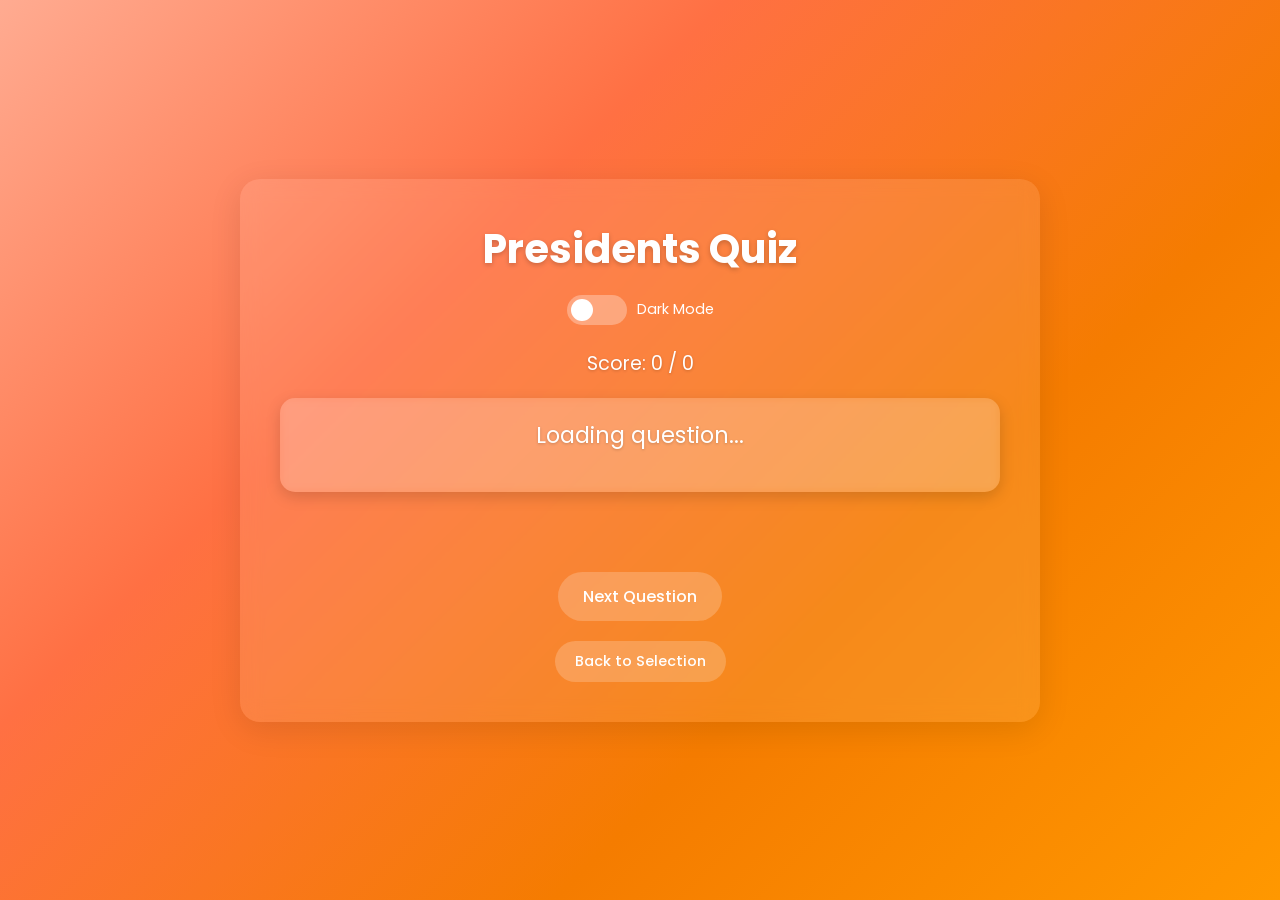
==== mcq.html @ 4af7848e "Add files via upload" ====
<!DOCTYPE html>
<html lang="en">
<head>
    <meta charset="UTF-8">
    <meta name="viewport" content="width=device-width, initial-scale=1.0">
    <title>Multiple Choice Quiz - APUSH Final Mastery</title>
    <link href="https://fonts.googleapis.com/css2?family=Poppins:wght@300;400;500;600;700&display=swap" rel="stylesheet">
    <link rel="stylesheet" href="shared.css">
    <style>
        * {
            margin: 0;
            padding: 0;
            box-sizing: border-box;
            font-family: 'Poppins', sans-serif;
        }
        
        body {
            min-height: 100vh;
            display: flex;
            justify-content: center;
            align-items: center;
            overflow-x: hidden;
            background-size: 400% 400%;
            animation: gradientBG 15s ease infinite;
        }
        
        body.presidents-mode {
            background: linear-gradient(-45deg, #ff9800, #f57c00, #ff7043, #ffab91);
        }
        
        body.events-mode {
            background: linear-gradient(-45deg, #1a237e, #0d47a1, #2196f3, #bbdefb);
        }
        
        @keyframes gradientBG {
            0% {
                background-position: 0% 50%;
            }
            50% {
                background-position: 100% 50%;
            }
            100% {
                background-position: 0% 50%;
            }
        }
        
        .container {
            width: 90%;
            max-width: 800px;
            text-align: center;
            padding: 40px;
            background: rgba(255, 255, 255, 0.1);
            backdrop-filter: blur(10px);
            border-radius: 20px;
            box-shadow: 0 8px 32px rgba(0, 0, 0, 0.1);
            transition: all 0.5s ease;
        }
        
        h1 {
            color: white;
            font-size: 2.5rem;
            margin-bottom: 1rem;
            text-shadow: 0 2px 5px rgba(0, 0, 0, 0.2);
        }
        
        .score-container {
            margin-bottom: 20px;
            color: white;
            font-size: 1.2rem;
            text-shadow: 0 1px 3px rgba(0, 0, 0, 0.2);
        }
        
        .question-container {
            margin-bottom: 30px;
            padding: 20px;
            background: rgba(255, 255, 255, 0.15);
            border-radius: 15px;
            box-shadow: 0 5px 15px rgba(0, 0, 0, 0.15);
            backdrop-filter: blur(5px);
        }
        
        .question {
            color: white;
            font-size: 1.4rem;
            margin-bottom: 20px;
            text-shadow: 0 1px 3px rgba(0, 0, 0, 0.2);
        }
        
        .options-container {
            display: grid;
            grid-template-columns: 1fr;
            gap: 15px;
        }
        
        .option {
            padding: 15px;
            background: rgba(255, 255, 255, 0.15);
            border-radius: 10px;
            cursor: pointer;
            transition: all 0.3s ease;
            color: white;
            text-align: left;
            display: flex;
            align-items: center;
            border: 2px solid transparent;
        }
        
        .option:hover {
            background: rgba(255, 255, 255, 0.25);
            transform: translateY(-3px);
            box-shadow: 0 5px 10px rgba(0, 0, 0, 0.1);
        }
        
        .option.correct {
            background: rgba(76, 175, 80, 0.3);
            border-color: rgba(76, 175, 80, 0.8);
            pointer-events: none;
        }
        
        .option.wrong {
            background: rgba(244, 67, 54, 0.3);
            border-color: rgba(244, 67, 54, 0.8);
            pointer-events: none;
        }
        
        .option-letter {
            width: 30px;
            height: 30px;
            background: rgba(255, 255, 255, 0.2);
            border-radius: 50%;
            display: flex;
            justify-content: center;
            align-items: center;
            margin-right: 15px;
            font-weight: 500;
        }
        
        .feedback {
            margin: 20px 0;
            padding: 15px;
            border-radius: 10px;
            color: white;
            font-size: 1.1rem;
            text-shadow: 0 1px 2px rgba(0, 0, 0, 0.2);
            opacity: 0;
            transition: opacity 0.3s ease;
        }
        
        .feedback.correct {
            background: rgba(76, 175, 80, 0.3);
            opacity: 1;
        }
        
        .feedback.wrong {
            background: rgba(244, 67, 54, 0.3);
            opacity: 1;
        }
        
        .controls {
            display: flex;
            justify-content: center;
            gap: 20px;
            margin-top: 20px;
        }
        
        .control-btn {
            padding: 12px 25px;
            background: rgba(255, 255, 255, 0.2);
            color: white;
            border: none;
            border-radius: 50px;
            font-size: 1rem;
            font-weight: 500;
            cursor: pointer;
            transition: all 0.3s ease;
        }
        
        .control-btn:hover {
            background: rgba(255, 255, 255, 0.3);
            transform: translateY(-3px);
        }
        
        .back-btn {
            display: inline-block;
            padding: 10px 20px;
            background: rgba(255, 255, 255, 0.2);
            color: white;
            border: none;
            border-radius: 50px;
            font-size: 0.9rem;
            font-weight: 500;
            cursor: pointer;
            transition: all 0.3s ease;
            text-decoration: none;
            margin-top: 20px;
        }
        
        .back-btn:hover {
            background: rgba(255, 255, 255, 0.3);
        }
        
        @media (max-width: 600px) {
            h1 {
                font-size: 2rem;
            }
            
            .question {
                font-size: 1.2rem;
            }
            
            .option {
                padding: 12px;
            }
        }
    </style>
</head>
<body>
    <div class="container">
        <h1 id="title">Multiple Choice Quiz</h1>
        
        <div class="score-container">
            Score: <span id="score">0</span> / <span id="total">0</span>
        </div>
        
        <div class="question-container">
            <div class="question" id="question">Loading question...</div>
            
            <div class="options-container" id="options">
                <!-- Options will be inserted here -->
            </div>
        </div>
        
        <div class="feedback" id="feedback"></div>
        
        <div class="controls">
            <button class="control-btn" id="next-btn">Next Question</button>
        </div>
        
        <a href="#" class="back-btn" id="back-btn">Back to Selection</a>
    </div>

    <script src="theme.js"></script>
    <script>
        document.addEventListener('DOMContentLoaded', () => {
            // Get study type from localStorage
            const studyType = localStorage.getItem('studyType') || 'presidents';
            
            // Add appropriate class to body based on study type
            document.body.classList.add(studyType + '-mode');
            
            // Set back button href based on study type
            document.getElementById('back-btn').href = studyType + '.html';
            
            // Update title based on study type
            document.getElementById('title').textContent = studyType === 'presidents' ? 'Presidents Quiz' : 'Pivotal Events Quiz';
            
            // Get data based on study type
            const studyData = JSON.parse(localStorage.getItem(studyType + 'Data')) || [];
            
            let score = 0;
            let currentQuestion = null;
            let questionCount = 0;
            const totalQuestions = 10;
            
            // Function to generate a random question
            const generateQuestion = () => {
                // Reset feedback
                document.getElementById('feedback').className = 'feedback';
                document.getElementById('feedback').textContent = '';
                
                // Enable all options
                document.querySelectorAll('.option').forEach(option => {
                    option.classList.remove('correct', 'wrong');
                    option.style.pointerEvents = 'auto';
                });
                
                // Generate a random index
                const randomIndex = Math.floor(Math.random() * studyData.length);
                const correctAnswer = studyData[randomIndex];
                
                let questionText = '';
                let options = [];
                
                if (studyType === 'presidents') {
                    // Generate a random question type (1: name->event, 2: event->name, 3: years->name)
                    const questionType = Math.floor(Math.random() * 2) + 1;
                    
                    if (questionType === 1) {
                        questionText = `Which significant event is associated with ${correctAnswer.name}'s presidency?`;
                        options.push({ text: correctAnswer.event, correct: true });
                        
                        // Get 3 wrong answers
                        while (options.length < 4) {
                            const randomWrongIndex = Math.floor(Math.random() * studyData.length);
                            if (randomWrongIndex !== randomIndex) {
                                const wrongOption = { text: studyData[randomWrongIndex].event, correct: false };
                                // Check if this option is already in the array
                                if (!options.some(opt => opt.text === wrongOption.text)) {
                                    options.push(wrongOption);
                                }
                            }
                        }
                    } else if (questionType === 2) {
                        questionText = `Which president is associated with: ${correctAnswer.event}?`;
                        options.push({ text: correctAnswer.name, correct: true });
                        
                        // Get 3 wrong answers
                        while (options.length < 4) {
                            const randomWrongIndex = Math.floor(Math.random() * studyData.length);
                            if (randomWrongIndex !== randomIndex) {
                                const wrongOption = { text: studyData[randomWrongIndex].name, correct: false };
                                // Check if this option is already in the array
                                if (!options.some(opt => opt.text === wrongOption.text)) {
                                    options.push(wrongOption);
                                }
                            }
                        }
                    } else {
                        questionText = `Which president served during ${correctAnswer.years}?`;
                        options.push({ text: correctAnswer.name, correct: true });
                        
                        // Get 3 wrong answers
                        while (options.length < 4) {
                            const randomWrongIndex = Math.floor(Math.random() * studyData.length);
                            if (randomWrongIndex !== randomIndex) {
                                const wrongOption = { text: studyData[randomWrongIndex].name, correct: false };
                                // Check if this option is already in the array
                                if (!options.some(opt => opt.text === wrongOption.text)) {
                                    options.push(wrongOption);
                                }
                            }
                        }
                    }
                } else {
                    // For events, generate random question type (1: date->event, 2: event->date)
                    const questionType = Math.floor(Math.random() * 2) + 1;
                    
                    if (questionType === 1) {
                        questionText = `What major event occurred in ${correctAnswer.year}?`;
                        options.push({ text: correctAnswer.event, correct: true });
                        
                        // Get 3 wrong answers
                        while (options.length < 4) {
                            const randomWrongIndex = Math.floor(Math.random() * studyData.length);
                            if (randomWrongIndex !== randomIndex) {
                                const wrongOption = { text: studyData[randomWrongIndex].event, correct: false };
                                // Check if this option is already in the array
                                if (!options.some(opt => opt.text === wrongOption.text)) {
                                    options.push(wrongOption);
                                }
                            }
                        }
                    } else {
                        questionText = `When did the following event occur: ${correctAnswer.event}?`;
                        options.push({ text: correctAnswer.year, correct: true });
                        
                        // Get 3 wrong answers
                        while (options.length < 4) {
                            const randomWrongIndex = Math.floor(Math.random() * studyData.length);
                            if (randomWrongIndex !== randomIndex) {
                                const wrongOption = { text: studyData[randomWrongIndex].year, correct: false };
                                // Check if this option is already in the array
                                if (!options.some(opt => opt.text === wrongOption.text)) {
                                    options.push(wrongOption);
                                }
                            }
                        }
                    }
                }
                
                // Shuffle options
                options.sort(() => Math.random() - 0.5);
                
                // Update question text
                document.getElementById('question').textContent = questionText;
                
                // Clear and populate options
                const optionsContainer = document.getElementById('options');
                optionsContainer.innerHTML = '';
                
                // Add letter to each option (A, B, C, D)
                const letters = ['A', 'B', 'C', 'D'];
                
                options.forEach((option, index) => {
                    const optionElement = document.createElement('div');
                    optionElement.className = 'option';
                    optionElement.innerHTML = `
                        <div class="option-letter">${letters[index]}</div>
                        <div>${option.text}</div>
                    `;
                    
                    // Add event listener for option selection
                    optionElement.addEventListener('click', () => selectOption(optionElement, option.correct));
                    
                    optionsContainer.appendChild(optionElement);
                });
                
                // Update current question
                currentQuestion = {
                    text: questionText,
                    options: options,
                    correctAnswer: correctAnswer
                };
                
                // Update question count and total
                questionCount++;
                document.getElementById('total').textContent = questionCount;
            };
            
            // Function to handle option selection
            const selectOption = (optionElement, isCorrect) => {
                // Disable all options
                document.querySelectorAll('.option').forEach(option => {
                    option.style.pointerEvents = 'none';
                });
                
                const feedback = document.getElementById('feedback');
                
                if (isCorrect) {
                    // Mark as correct
                    optionElement.classList.add('correct');
                    
                    // Show correct feedback
                    feedback.className = 'feedback correct';
                    feedback.textContent = 'Correct! ✓';
                    
                    // Update score
                    score++;
                    document.getElementById('score').textContent = score;
                } else {
                    // Mark as wrong
                    optionElement.classList.add('wrong');
                    
                    // Show wrong feedback
                    feedback.className = 'feedback wrong';
                    feedback.textContent = 'Incorrect! ✗';
                    
                    // Highlight the correct answer
                    document.querySelectorAll('.option').forEach((option, index) => {
                        if (currentQuestion.options[index].correct) {
                            option.classList.add('correct');
                        }
                    });
                }
                
                // Animate feedback
                feedback.animate([
                    { opacity: 0, transform: 'translateY(-10px)' },
                    { opacity: 1, transform: 'translateY(0)' }
                ], {
                    duration: 300,
                    fill: 'forwards',
                    easing: 'ease-out'
                });
            };
            
            // Function to handle next question button
            document.getElementById('next-btn').addEventListener('click', () => {
                if (questionCount < totalQuestions) {
                    generateQuestion();
                } else {
                    // Show final score
                    document.querySelector('.question-container').innerHTML = `
                        <div class="question">
                            Quiz Complete!
                        </div>
                        <p style="color: white; margin-top: 20px;">
                            You scored ${score} out of ${totalQuestions}!
                        </p>
                        <p style="color: white; margin-top: 10px;">
                            ${score === totalQuestions ? 'Perfect score! Great job!' : 
                              score >= totalQuestions * 0.8 ? 'Excellent work!' : 
                              score >= totalQuestions * 0.6 ? 'Good job!' : 
                              'Keep studying, you can do better!'}
                        </p>
                    `;
                    
                    // Hide feedback and next button
                    document.getElementById('feedback').style.display = 'none';
                    document.getElementById('next-btn').textContent = 'Restart Quiz';
                    document.getElementById('next-btn').addEventListener('click', () => {
                        location.reload();
                    }, { once: true });
                }
            });
            
            // Start the quiz
            generateQuestion();
            
            // Add fade-in animation
            const container = document.querySelector('.container');
            container.style.opacity = '0';
            container.style.transition = 'opacity 0.8s ease';
            
            
            setTimeout(() => {
                container.style.opacity = '1';
            }, 200);
        });
    </script>
</body>
</html>
---- shared.css ----
/* Additional Dark Mode Styles */
body.dark-mode .feedback.correct {
    background: rgba(40, 80, 40, 0.5);
}

body.dark-mode .feedback.wrong {
    background: rgba(80, 40, 40, 0.5);
}

body.dark-mode .option.correct {
    background: rgba(40, 80, 40, 0.5);
    border-color: rgba(60, 120, 60, 0.8);
}

body.dark-mode .option.wrong {
    background: rgba(80, 40, 40, 0.5);
    border-color: rgba(120, 60, 60, 0.8);
}

body.dark-mode .flashcard-front, 
body.dark-mode .flashcard-back {
    background: var(--card-bg-dark);
    box-shadow: 0 5px 15px rgba(0, 0, 0, 0.5);
}

body.dark-mode .card {
    background: var(--card-bg-dark);
    box-shadow: 0 4px 8px rgba(0, 0, 0, 0.5);
}

body.dark-mode .card.matched {
    background: rgba(40, 80, 40, 0.5);
    border-color: rgba(60, 120, 60, 0.8);
}

body.dark-mode .card.wrong {
    background: rgba(80, 40, 40, 0.5);
    border-color: rgba(120, 60, 60, 0.8);
}/* Common Variables */
:root {
    /* Light Mode Variables */
    --primary-bg-light-presidents: linear-gradient(-45deg, #ff9800, #f57c00, #ff7043, #ffab91);
    --primary-bg-light-events: linear-gradient(-45deg, #1a237e, #0d47a1, #2196f3, #bbdefb);
    --card-bg-light: rgba(255, 255, 255, 0.1);
    --text-color-light: white;
    --btn-bg-light: rgba(255, 255, 255, 0.2);
    --input-bg-light: rgba(255, 255, 255, 0.2);
    --input-border-light: rgba(255, 255, 255, 0.3);
    --card-shadow-light: 0 8px 32px rgba(0, 0, 0, 0.1);
    
    /* Dark Mode Variables - Dark Navy/Orange/Gray Theme */
    --primary-bg-dark-presidents: linear-gradient(-45deg, #7a2800, #5e1e00, #4d1700, #3d1200);
    --primary-bg-dark-events: linear-gradient(-45deg, #000320, #041035, #061b4a, #091e54);
    --card-bg-dark: rgba(20, 20, 30, 0.8);
    --text-color-dark: #d0d0d0;
    --btn-bg-dark: rgba(30, 30, 40, 0.8);
    --input-bg-dark: rgba(25, 25, 35, 0.8);
    --input-border-dark: rgba(50, 50, 70, 0.5);
    --card-shadow-dark: 0 8px 32px rgba(0, 0, 0, 0.5);
}

/* Theme Switch Styles */
.theme-switch-wrapper {
    display: flex;
    align-items: center;
    justify-content: center;
    margin-bottom: 1.5rem;
}

.theme-switch {
    display: inline-block;
    height: 30px;
    position: relative;
    width: 60px;
    margin-right: 10px;
}

.theme-switch input {
    display: none;
}

.slider {
    background-color: rgba(255, 255, 255, 0.3);
    bottom: 0;
    cursor: pointer;
    left: 0;
    position: absolute;
    right: 0;
    top: 0;
    transition: .4s;
}

.slider:before {
    background-color: white;
    bottom: 4px;
    content: "";
    height: 22px;
    left: 4px;
    position: absolute;
    transition: .4s;
    width: 22px;
}

input:checked + .slider {
    background-color: #212a45;
}

input:checked + .slider:before {
    transform: translateX(30px);
}

.slider.round {
    border-radius: 34px;
}

.slider.round:before {
    border-radius: 50%;
}

.theme-label {
    color: var(--text-color-light);
    font-size: 0.9rem;
    transition: color 0.5s ease;
}

body.dark-mode .theme-label {
    color: var(--text-color-dark);
}

/* Common Dark Mode Transformations */
body.presidents-mode {
    background: var(--primary-bg-light-presidents);
    background-size: 400% 400%;
    animation: gradientBG 15s ease infinite;
    transition: background 0.5s ease;
}

body.events-mode {
    background: var(--primary-bg-light-events);
    background-size: 400% 400%;
    animation: gradientBG 15s ease infinite;
    transition: background 0.5s ease;
}

body.dark-mode.presidents-mode {
    background: var(--primary-bg-dark-presidents);
}

body.dark-mode.events-mode {
    background: var(--primary-bg-dark-events);
}

.container, .question-container, .flashcard-container, .game-area, .match-game-container {
    background: var(--card-bg-light);
    box-shadow: var(--card-shadow-light);
    transition: background 0.5s ease, box-shadow 0.5s ease;
}

body.dark-mode .container, 
body.dark-mode .question-container, 
body.dark-mode .flashcard-container, 
body.dark-mode .game-area, 
body.dark-mode .match-game-container {
    background: var(--card-bg-dark);
    box-shadow: var(--card-shadow-dark);
}

h1, h2, h3, p, .question, .option, .card, .flashcard-front h2, .flashcard-back h2 {
    color: var(--text-color-light);
    transition: color 0.5s ease;
}

body.dark-mode h1, 
body.dark-mode h2, 
body.dark-mode h3, 
body.dark-mode p, 
body.dark-mode .question, 
body.dark-mode .option, 
body.dark-mode .card, 
body.dark-mode .flashcard-front h2, 
body.dark-mode .flashcard-back h2 {
    color: var(--text-color-dark);
}

.btn, .nav-btn, .control-btn, .back-btn, .reset-btn {
    background: var(--btn-bg-light);
    color: var(--text-color-light);
    transition: background 0.3s ease, color 0.3s ease;
}

body.dark-mode .btn, 
body.dark-mode .nav-btn, 
body.dark-mode .control-btn, 
body.dark-mode .back-btn, 
body.dark-mode .reset-btn {
    background: var(--btn-bg-dark);
    color: var(--text-color-dark);
}

.answer-input, .option {
    background: var(--input-bg-light);
    border-color: var(--input-border-light);
    color: var(--text-color-light);
    transition: background 0.3s ease, border-color 0.3s ease, color 0.3s ease;
}

body.dark-mode .answer-input, 
body.dark-mode .option {
    background: var(--input-bg-dark);
    border-color: var(--input-border-dark);
    color: var(--text-color-dark);
}
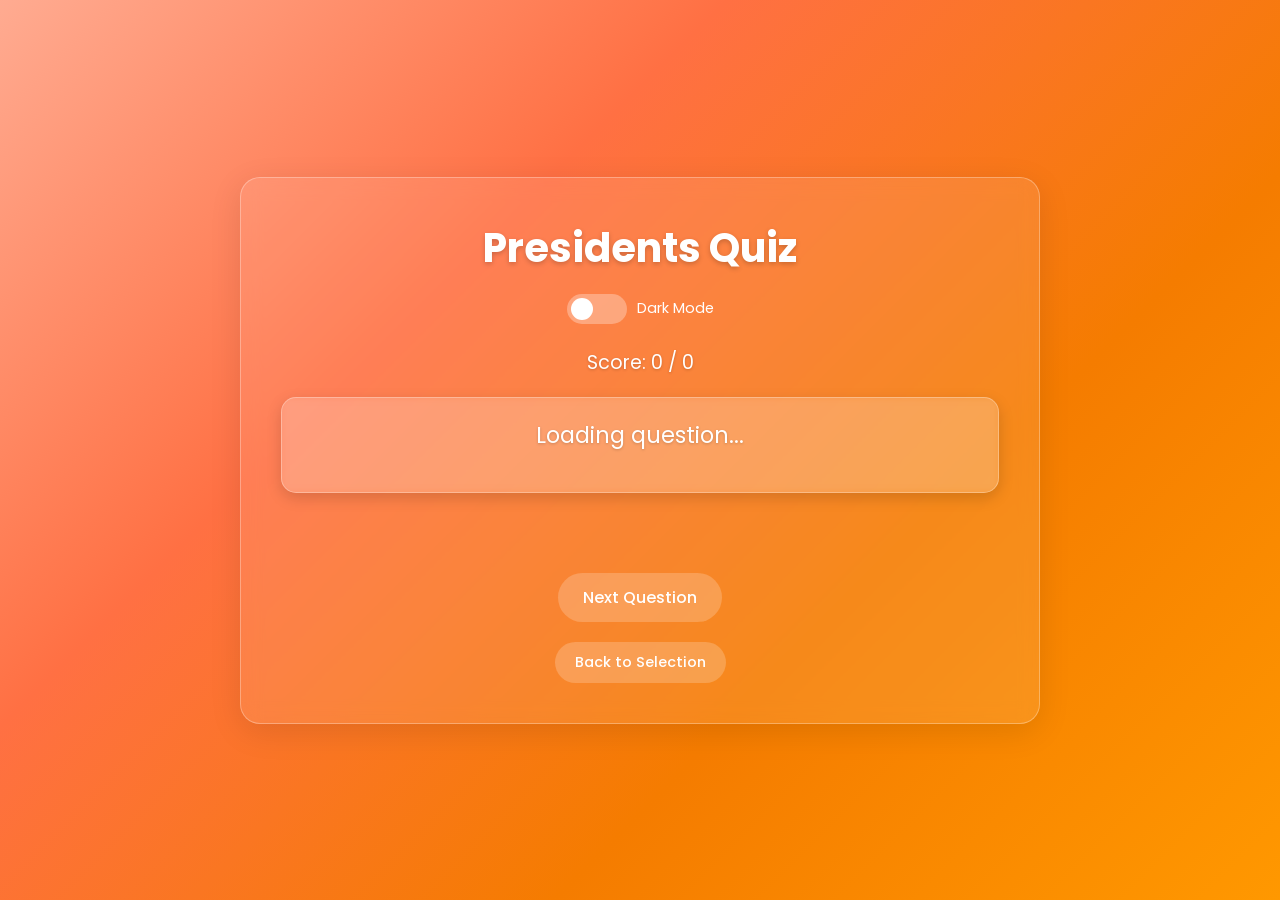
==== commit c08b1074: "fix mobile issues" ====
--- a/mcq.html
+++ b/mcq.html
@@ -126,6 +126,8 @@
         .option-letter {
             width: 30px;
             height: 30px;
+            min-width: 30px; /* Prevents shrinking */
+            min-height: 30px; /* Prevents shrinking */
             background: rgba(255, 255, 255, 0.2);
             border-radius: 50%;
             display: flex;
@@ -133,6 +135,12 @@
             align-items: center;
             margin-right: 15px;
             font-weight: 500;
+            flex-shrink: 0; /* Prevents shrinking */
+        }
+        
+        .option-text {
+            flex: 1; /* Takes remaining space */
+            word-break: break-word; /* Allows text to wrap nicely */
         }
         
         .feedback {
@@ -199,7 +207,8 @@
             background: rgba(255, 255, 255, 0.3);
         }
         
-        @media (max-width: 600px) {
+        /* Mobile responsive styles */
+        @media (max-width: 768px) {
             h1 {
                 font-size: 2rem;
             }
@@ -209,7 +218,44 @@
             }
             
             .option {
-                padding: 12px;
+                padding: 12px 10px;
+                align-items: flex-start;
+            }
+            
+            .option-letter {
+                width: 28px;
+                height: 28px;
+                min-width: 28px;
+                min-height: 28px;
+                margin-right: 10px;
+                font-size: 0.9rem;
+            }
+            
+            .container {
+                padding: 30px 20px;
+            }
+        }
+        
+        @media (max-width: 480px) {
+            h1 {
+                font-size: 1.8rem;
+            }
+            
+            .option-letter {
+                width: 26px;
+                height: 26px;
+                min-width: 26px;
+                min-height: 26px;
+                margin-right: 8px;
+                font-size: 0.8rem;
+            }
+            
+            .question {
+                font-size: 1.1rem;
+            }
+            
+            .container {
+                padding: 25px 15px;
             }
         }
     </style>
@@ -283,7 +329,7 @@
                 
                 if (studyType === 'presidents') {
                     // Generate a random question type (1: name->event, 2: event->name, 3: years->name)
-                    const questionType = Math.floor(Math.random() * 2) + 1;
+                    const questionType = Math.floor(Math.random() * 3) + 1;
                     
                     if (questionType === 1) {
                         questionText = `Which significant event is associated with ${correctAnswer.name}'s presidency?`;
@@ -386,7 +432,7 @@
                     optionElement.className = 'option';
                     optionElement.innerHTML = `
                         <div class="option-letter">${letters[index]}</div>
-                        <div>${option.text}</div>
+                        <div class="option-text">${option.text}</div>
                     `;
                     
                     // Add event listener for option selection
--- a/shared.css
+++ b/shared.css
@@ -1,62 +1,39 @@
-/* Additional Dark Mode Styles */
-body.dark-mode .feedback.correct {
-    background: rgba(40, 80, 40, 0.5);
-}
-
-body.dark-mode .feedback.wrong {
-    background: rgba(80, 40, 40, 0.5);
-}
-
-body.dark-mode .option.correct {
-    background: rgba(40, 80, 40, 0.5);
-    border-color: rgba(60, 120, 60, 0.8);
-}
-
-body.dark-mode .option.wrong {
-    background: rgba(80, 40, 40, 0.5);
-    border-color: rgba(120, 60, 60, 0.8);
-}
-
-body.dark-mode .flashcard-front, 
-body.dark-mode .flashcard-back {
-    background: var(--card-bg-dark);
-    box-shadow: 0 5px 15px rgba(0, 0, 0, 0.5);
-}
-
-body.dark-mode .card {
-    background: var(--card-bg-dark);
-    box-shadow: 0 4px 8px rgba(0, 0, 0, 0.5);
-}
-
-body.dark-mode .card.matched {
-    background: rgba(40, 80, 40, 0.5);
-    border-color: rgba(60, 120, 60, 0.8);
-}
-
-body.dark-mode .card.wrong {
-    background: rgba(80, 40, 40, 0.5);
-    border-color: rgba(120, 60, 60, 0.8);
-}/* Common Variables */
+/* Common Variables */
 :root {
     /* Light Mode Variables */
     --primary-bg-light-presidents: linear-gradient(-45deg, #ff9800, #f57c00, #ff7043, #ffab91);
     --primary-bg-light-events: linear-gradient(-45deg, #1a237e, #0d47a1, #2196f3, #bbdefb);
-    --card-bg-light: rgba(255, 255, 255, 0.1);
+    --card-bg-light: rgba(255, 255, 255, 0.25);
+    --card-bg-light-hover: rgba(255, 255, 255, 0.35);
     --text-color-light: white;
-    --btn-bg-light: rgba(255, 255, 255, 0.2);
-    --input-bg-light: rgba(255, 255, 255, 0.2);
-    --input-border-light: rgba(255, 255, 255, 0.3);
-    --card-shadow-light: 0 8px 32px rgba(0, 0, 0, 0.1);
+    --btn-bg-light: rgba(255, 255, 255, 0.3);
+    --input-bg-light: rgba(255, 255, 255, 0.3);
+    --input-border-light: rgba(255, 255, 255, 0.5);
+    --card-shadow-light: 0 8px 32px rgba(0, 0, 0, 0.15);
+    --card-border-light: 1px solid rgba(255, 255, 255, 0.3);
     
     /* Dark Mode Variables - Dark Navy/Orange/Gray Theme */
     --primary-bg-dark-presidents: linear-gradient(-45deg, #7a2800, #5e1e00, #4d1700, #3d1200);
     --primary-bg-dark-events: linear-gradient(-45deg, #000320, #041035, #061b4a, #091e54);
     --card-bg-dark: rgba(20, 20, 30, 0.8);
+    --card-bg-dark-hover: rgba(30, 30, 40, 0.8);
     --text-color-dark: #d0d0d0;
     --btn-bg-dark: rgba(30, 30, 40, 0.8);
     --input-bg-dark: rgba(25, 25, 35, 0.8);
     --input-border-dark: rgba(50, 50, 70, 0.5);
     --card-shadow-dark: 0 8px 32px rgba(0, 0, 0, 0.5);
+    --card-border-dark: 1px solid rgba(50, 50, 70, 0.3);
+    
+    /* Feedback and Status Colors */
+    --correct-bg-light: rgba(76, 175, 80, 0.3);
+    --correct-border-light: rgba(76, 175, 80, 0.8);
+    --correct-bg-dark: rgba(40, 80, 40, 0.5);
+    --correct-border-dark: rgba(60, 120, 60, 0.8);
+    
+    --wrong-bg-light: rgba(244, 67, 54, 0.3);
+    --wrong-border-light: rgba(244, 67, 54, 0.8);
+    --wrong-bg-dark: rgba(80, 40, 40, 0.5);
+    --wrong-border-dark: rgba(120, 60, 60, 0.8);
 }
 
 /* Theme Switch Styles */
@@ -153,6 +130,7 @@
 .container, .question-container, .flashcard-container, .game-area, .match-game-container {
     background: var(--card-bg-light);
     box-shadow: var(--card-shadow-light);
+    border: var(--card-border-light);
     transition: background 0.5s ease, box-shadow 0.5s ease;
 }
 
@@ -163,6 +141,7 @@
 body.dark-mode .match-game-container {
     background: var(--card-bg-dark);
     box-shadow: var(--card-shadow-dark);
+    border: var(--card-border-dark);
 }
 
 h1, h2, h3, p, .question, .option, .card, .flashcard-front h2, .flashcard-back h2 {
@@ -196,7 +175,49 @@
     background: var(--btn-bg-dark);
     color: var(--text-color-dark);
 }
-
+/* Fix for MCQ option circles to ensure they remain circular */
+.option-letter {
+    width: 30px;
+    height: 30px;
+    min-width: 30px; /* Prevents shrinking */
+    min-height: 30px; /* Prevents shrinking */
+    background: rgba(255, 255, 255, 0.2);
+    border-radius: 50%;
+    display: flex;
+    justify-content: center;
+    align-items: center;
+    margin-right: 15px;
+    font-weight: 500;
+    flex-shrink: 0; /* Prevents shrinking */
+}
+
+/* For mobile devices */
+@media (max-width: 768px) {
+    .option-letter {
+        width: 28px;
+        height: 28px;
+        min-width: 28px;
+        min-height: 28px;
+        margin-right: 10px;
+        font-size: 0.9rem;
+    }
+    
+    .option {
+        align-items: flex-start; /* Align to top if content wraps */
+        padding: 12px 10px; /* Slightly reduced padding */
+    }
+}
+
+@media (max-width: 480px) {
+    .option-letter {
+        width: 26px;
+        height: 26px;
+        min-width: 26px;
+        min-height: 26px;
+        margin-right: 8px;
+        font-size: 0.8rem;
+    }
+}
 .answer-input, .option {
     background: var(--input-bg-light);
     border-color: var(--input-border-light);
@@ -209,4 +230,192 @@
     background: var(--input-bg-dark);
     border-color: var(--input-border-dark);
     color: var(--text-color-dark);
+}
+
+/* Flashcards Specific Styling */
+.flashcard-front, .flashcard-back {
+    background: var(--card-bg-light);
+    box-shadow: var(--card-shadow-light);
+    border: var(--card-border-light);
+}
+
+body.dark-mode .flashcard-front, 
+body.dark-mode .flashcard-back {
+    background: var(--card-bg-dark);
+    box-shadow: var(--card-shadow-dark);
+    border: var(--card-border-dark);
+}
+
+/* Match Game Specific Styling */
+.card {
+    background: var(--card-bg-light);
+    box-shadow: var(--card-shadow-light);
+    border: var(--card-border-light);
+}
+
+.card.matched {
+    background: var(--correct-bg-light);
+    border-color: var(--correct-border-light);
+}
+
+.card.wrong {
+    background: var(--wrong-bg-light);
+    border-color: var(--wrong-border-light);
+}
+
+body.dark-mode .card {
+    background: var(--card-bg-dark);
+    box-shadow: var(--card-shadow-dark);
+    border: var(--card-border-dark);
+}
+
+body.dark-mode .card.matched {
+    background: var(--correct-bg-dark);
+    border-color: var(--correct-border-dark);
+}
+
+body.dark-mode .card.wrong {
+    background: var(--wrong-bg-dark);
+    border-color: var(--wrong-border-dark);
+}
+
+/* Card types for match game */
+.card-left {
+    background: rgba(33, 150, 243, 0.6) !important;
+    border: 2px solid rgba(33, 150, 243, 0.8) !important;
+}
+
+.card-right {
+    background: rgba(255, 152, 0, 0.6) !important;
+    border: 2px solid rgba(255, 152, 0, 0.8) !important;
+}
+
+body.dark-mode .card-left {
+    background: rgba(33, 150, 243, 0.3) !important;
+    border: 2px solid rgba(33, 150, 243, 0.5) !important;
+}
+
+body.dark-mode .card-right {
+    background: rgba(255, 152, 0, 0.3) !important;
+    border: 2px solid rgba(255, 152, 0, 0.5) !important;
+}
+
+/* Feedback Styling */
+.feedback.correct {
+    background: var(--correct-bg-light);
+    border: 1px solid var(--correct-border-light);
+}
+
+.feedback.wrong {
+    background: var(--wrong-bg-light);
+    border: 1px solid var(--wrong-border-light);
+}
+
+body.dark-mode .feedback.correct {
+    background: var(--correct-bg-dark);
+    border: 1px solid var(--correct-border-dark);
+}
+
+body.dark-mode .feedback.wrong {
+    background: var(--wrong-bg-dark);
+    border: 1px solid var(--wrong-border-dark);
+}
+
+/* MCQ Options Styling */
+.option.correct {
+    background: var(--correct-bg-light) !important;
+    border-color: var(--correct-border-light) !important;
+}
+
+.option.wrong {
+    background: var(--wrong-bg-light) !important;
+    border-color: var(--wrong-border-light) !important;
+}
+
+body.dark-mode .option.correct {
+    background: var(--correct-bg-dark) !important;
+    border-color: var(--correct-border-dark) !important;
+}
+
+body.dark-mode .option.wrong {
+    background: var(--wrong-bg-dark) !important;
+    border-color: var(--wrong-border-dark) !important;
+}
+
+/* Set dark mode as default on mobile */
+@media (max-width: 768px) {
+    body {
+        /* Default to dark mode on mobile */
+        background: var(--primary-bg-dark-events);
+    }
+    
+    body.presidents-mode {
+        background: var(--primary-bg-dark-presidents);
+    }
+    
+    body.events-mode {
+        background: var(--primary-bg-dark-events);
+    }
+    
+    .container, .question-container, .flashcard-container, .game-area, .match-game-container {
+        background: var(--card-bg-dark);
+        box-shadow: var(--card-shadow-dark);
+        border: var(--card-border-dark);
+    }
+    
+    h1, h2, h3, p, .question, .option, .card, .flashcard-front h2, .flashcard-back h2 {
+        color: var(--text-color-dark);
+    }
+    
+    .btn, .nav-btn, .control-btn, .back-btn, .reset-btn {
+        background: var(--btn-bg-dark);
+        color: var(--text-color-dark);
+    }
+    
+    .answer-input, .option {
+        background: var(--input-bg-dark);
+        border-color: var(--input-border-dark);
+        color: var(--text-color-dark);
+    }
+    
+    .flashcard-front, .flashcard-back {
+        background: var(--card-bg-dark);
+        box-shadow: var(--card-shadow-dark);
+        border: var(--card-border-dark);
+    }
+    
+    .card-left {
+        background: rgba(33, 150, 243, 0.3) !important;
+        border: 2px solid rgba(33, 150, 243, 0.5) !important;
+    }
+    
+    .card-right {
+        background: rgba(255, 152, 0, 0.3) !important;
+        border: 2px solid rgba(255, 152, 0, 0.5) !important;
+    }
+    
+    .feedback.correct {
+        background: var(--correct-bg-dark);
+        border: 1px solid var(--correct-border-dark);
+    }
+    
+    .feedback.wrong {
+        background: var(--wrong-bg-dark);
+        border: 1px solid var(--wrong-border-dark);
+    }
+    
+    .option.correct {
+        background: var(--correct-bg-dark) !important;
+        border-color: var(--correct-border-dark) !important;
+    }
+    
+    .option.wrong {
+        background: var(--wrong-bg-dark) !important;
+        border-color: var(--wrong-border-dark) !important;
+    }
+    
+    /* Automatically toggle the theme switch to dark mode */
+    #theme-toggle {
+        checked: true;
+    }
 }
